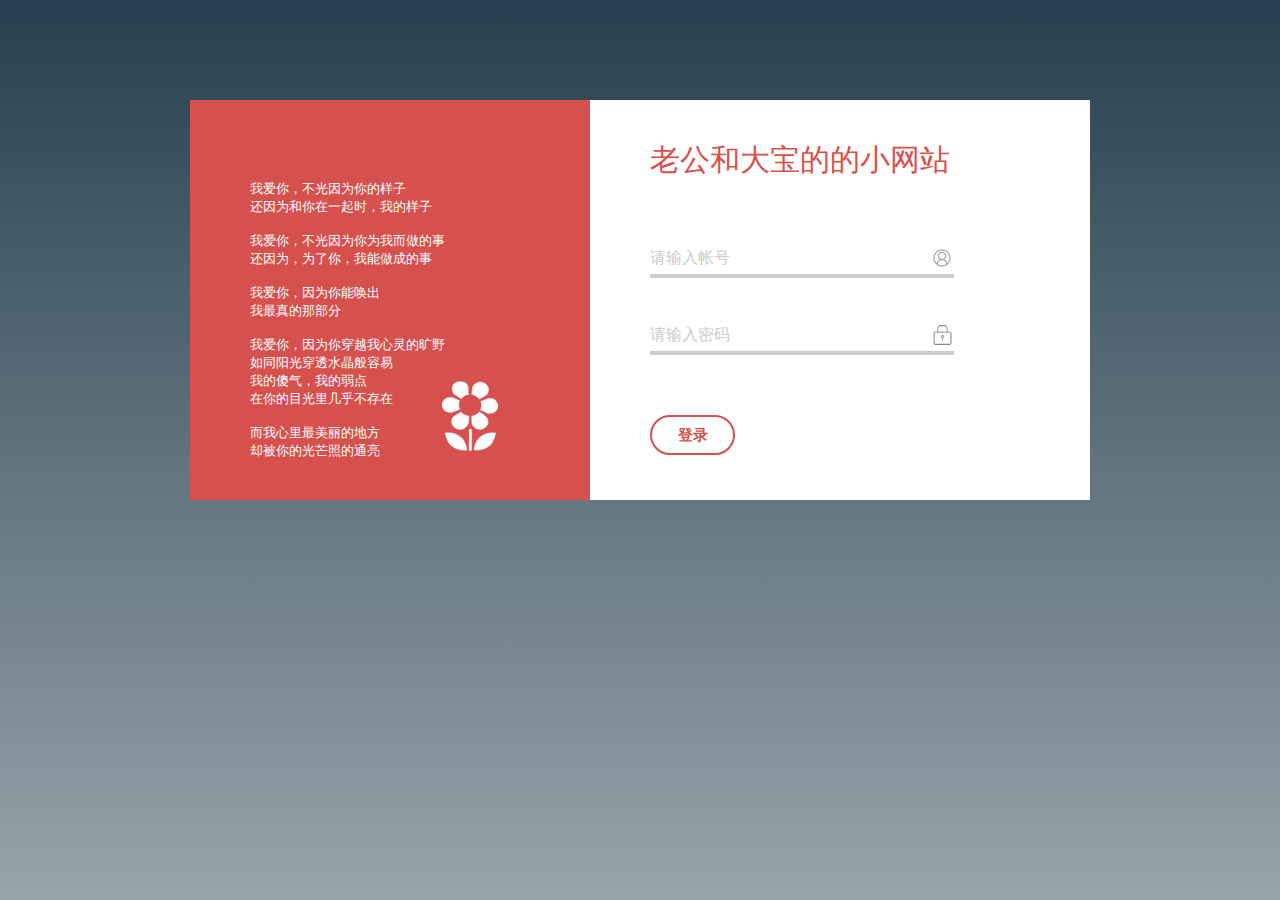
==== enter.html @ 68278f2e "上传网站源码到github" ====
<!DOCTYPE html>
<html>
<head>
<meta charset="UTF-8">
<title>登录</title>
<link rel="stylesheet" href="css/enter.css"/>
<script src="js/enter.js"></script>
</head>
<body>
	<div class="logo"></div>
	<div class="center">
		<div class="left">
			<div class="l1">
				
			</div>
			<div class="l2">
				<p>我爱你，不光因为你的样子</p>
				<p>还因为和你在一起时，我的样子</p>
				<br/>
				<p>我爱你，不光因为你为我而做的事</p>
				<p>还因为，为了你，我能做成的事</p>
				<br/>
				<p>我爱你，因为你能唤出</p>
				<p>我最真的那部分</p>
				<br/>
				<p>我爱你，因为你穿越我心灵的旷野</p>
				<p>如同阳光穿透水晶般容易</p>
				<p>我的傻气，我的弱点</p>
				<p>在你的目光里几乎不存在</p>
				<br/>
				<p>而我心里最美丽的地方</p>
				<p>却被你的光芒照的通亮</p>
			</div>
			<div id="niu">
				<img src="img/hua01.png" id="niu"/>
 			</div>
			
		</div>
		<div class="right">
			<form >
				<p id="p1">老公和大宝的的小网站</p>
				<p id="p2">
					<input type="text" id="code" value="请输入帐号" onfocus="f1();" onblur="f2();"/>
					<img src="img/t01.png" id="i1">
				</p>
					<hr class="hr1" />
				
				<p id="p3">
					<input type="text" id="pwd" value="请输入密码" onfocus="f3();" onblur="f4();"/>
					<img src="img/t02.png" id="i2">
				</p>	
					<hr class="hr1"/>
				<p id="p4">
					<input type="button" value="登录" id="sub" onclick="jump();">
				</p>
			</form>
			
		</div>
	</div>
</body>
</html>
---- css/enter.css ----
*{
	padding:0;margin:0;
	/*�߾��ʼֵΪ0*/
	
}
html,body{
	height:100%;
	width:100%;
	overflow:hidden;
	
	/*��ҳ����ɫ*/
	/*background-color:#26404F;*/
	
}
body{
	background:linear-gradient(to bottom,#26404F,#97A4AB) ;
}
.logo{
	/*�������ϲ���100����*/
	height:100px;
}
.center{
	/*�����������Ĵ�С��λ��*/
	width:900px;
	height:400px;
	background-color:#FFF;
	margin:0 auto;
	
}
.left{
	/*���������Ĵ�С��λ��*/
	width:400px;
	height:400px;
	background-color:#D6504E;
	
	float:left;
	position:relative;
}
.right{
	/*�������Ҳ�Ĵ�С��λ��*/
	width:500px;
	height:400px;
	float:left;
}
/*��������*/
.left p{
	/*�������*/
	color:#FFF;
	/*text-align:center;*/
}

.l1{
	
}
.l2{
	margin-top:80px;
	margin-left:60px;
	font-size:13px;
}

#niu{
	margin-right:;
	margin-bottom;
	width:80px;
	height:80px;
	position:absolute;
	right:40px;
	bottom:22px;
}
form{
	/*�Ҳ����*/
	margin-left:60px;
	margin-top:40px;
}
#p1{
	color:#DC504B;
	font-size:30px;
	/*font-weight:bold;*/
}
#p2{
	margin-top:60px;
	position:relative;
	width:300px;
}
#p3{
	margin-top:40px;
	position:relative;
	width:300px;
}
#p4{
	margin-top:60px;
	
		
}
#code,#pwd{
	border:0;
	color:#CCC;
	outline:none;
	line-height:33px;
	font-size:16px;
}
#code1,#pwd1{
	border:0;
	color:#D6504E;
	outline:none;
	line-height:30px;
	font-size:16px;
}
#i1,#i2{
	position:absolute;
	top:50%;
	transform:translateY(-50%);
	margin-left:75px;
}
.hr1{
	border:2px solid #ccc;
	width:300px;
}
#sub{
	background-color:#FFF;
	color:#D6504E;
	font-weight:bold;
	font-size:15px;
	border:2px solid #D6504E ;
	height:40px;
	width:85px;
	border-radius:30px;
	outline:none;
}
#sub:hover{
	box-shadow:1px 1px 1px #2F4F4F;
	cursor:pointer;
}
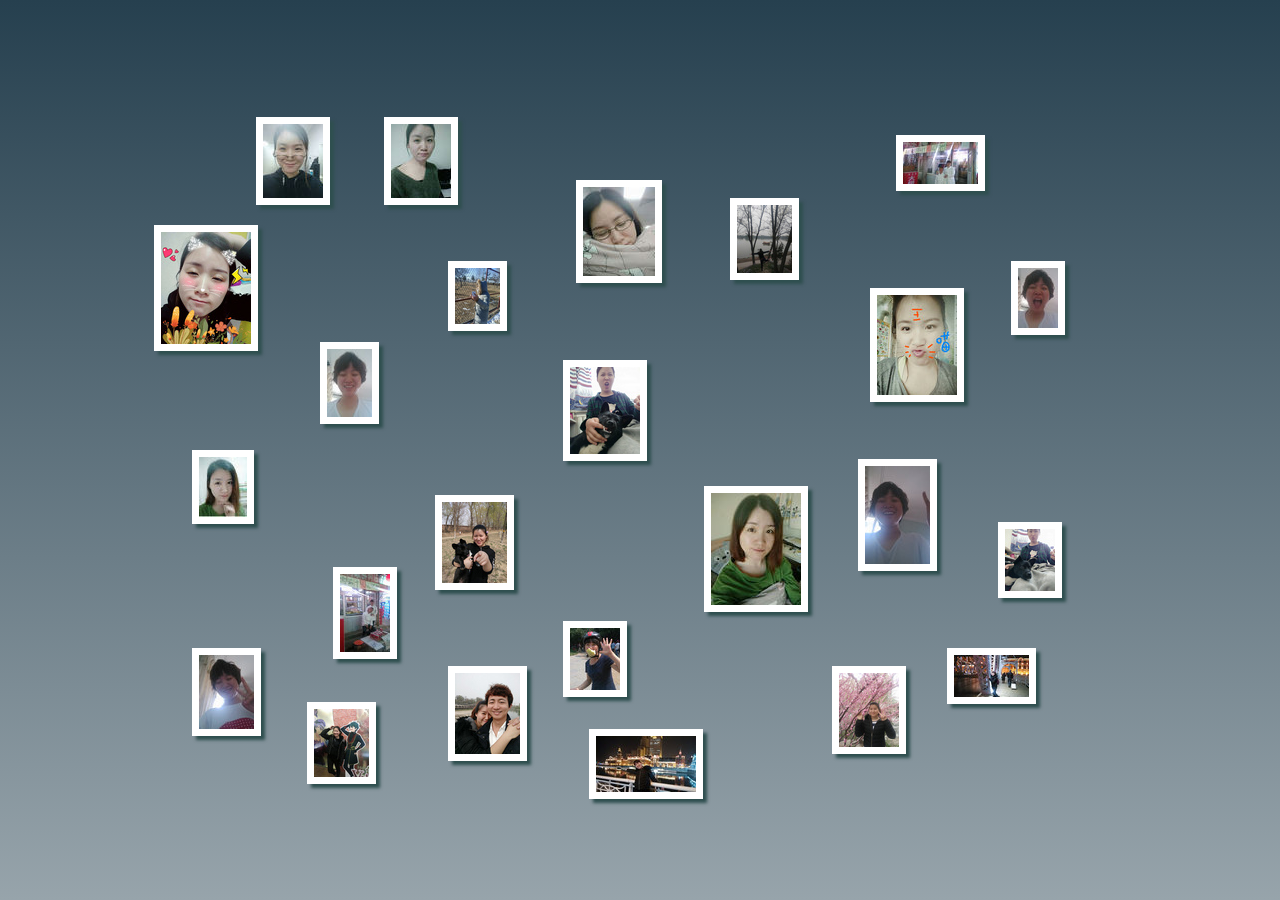
==== commit f50ec518: "Rename index.html to enter.html" ====
--- a/enter.html
+++ b/enter.html
@@ -2,60 +2,136 @@
 <html>
 <head>
 <meta charset="UTF-8">
-<title>登录</title>
-<link rel="stylesheet" href="css/enter.css"/>
-<script src="js/enter.js"></script>
+<title>宝宝情人节快乐</title>
+<link rel="stylesheet" href="css/index.css"/>
+<script src="js/index.js"></script>
 </head>
 <body>
-	<div class="logo"></div>
-	<div class="center">
-		<div class="left">
-			<div class="l1">
-				
-			</div>
-			<div class="l2">
-				<p>我爱你，不光因为你的样子</p>
-				<p>还因为和你在一起时，我的样子</p>
-				<br/>
-				<p>我爱你，不光因为你为我而做的事</p>
-				<p>还因为，为了你，我能做成的事</p>
-				<br/>
-				<p>我爱你，因为你能唤出</p>
-				<p>我最真的那部分</p>
-				<br/>
-				<p>我爱你，因为你穿越我心灵的旷野</p>
-				<p>如同阳光穿透水晶般容易</p>
-				<p>我的傻气，我的弱点</p>
-				<p>在你的目光里几乎不存在</p>
-				<br/>
-				<p>而我心里最美丽的地方</p>
-				<p>却被你的光芒照的通亮</p>
-			</div>
-			<div id="niu">
-				<img src="img/hua01.png" id="niu"/>
- 			</div>
-			
-		</div>
-		<div class="right">
-			<form >
-				<p id="p1">老公和大宝的的小网站</p>
-				<p id="p2">
-					<input type="text" id="code" value="请输入帐号" onfocus="f1();" onblur="f2();"/>
-					<img src="img/t01.png" id="i1">
-				</p>
-					<hr class="hr1" />
-				
-				<p id="p3">
-					<input type="text" id="pwd" value="请输入密码" onfocus="f3();" onblur="f4();"/>
-					<img src="img/t02.png" id="i2">
-				</p>	
-					<hr class="hr1"/>
-				<p id="p4">
-					<input type="button" value="登录" id="sub" onclick="jump();">
-				</p>
-			</form>
-			
-		</div>
+	<div class="photo_min">
+		<img src = "img/01.jpg" onclick = "return f1(this.id);" id="i01" class="min"/>
+		<img src = "img/02.jpg" onclick = "return f1(this.id);" id="i02" class="min"/>
+		<img src = "img/03.jpg" onclick = "return f1(this.id);" id="i03" class="min"/>
+		<img src = "img/04.jpg" onclick = "return f1(this.id);" id="i04" class="min"/>
+		<img src = "img/05.jpg" onclick = "return f1(this.id);" id="i05" class="min"/>
+		<img src = "img/06.jpg" onclick = "return f1(this.id);" id="i06" class="min"/>
+		<img src = "img/07.jpg" onclick = "return f1(this.id);" id="i07" class="min"/>
+		<img src = "img/08.jpg" onclick = "return f1(this.id);" id="i08" class="min"/>
+		<img src = "img/09.jpg" onclick = "return f1(this.id);" id="i09" class="min"/>
+		<img src = "img/10.jpg" onclick = "return f1(this.id);" id="i10" class="min"/>
+		<img src = "img/11.jpg" onclick = "return f1(this.id);" id="i11" class="min"/>
+		<img src = "img/12.jpg" onclick = "return f1(this.id);" id="i12" class="min"/>
+		<img src = "img/13.jpg" onclick = "return f1(this.id);" id="i13" class="min"/>
+		<img src = "img/14.jpg" onclick = "return f1(this.id);" id="i14" class="min"/>
+		<img src = "img/15.jpg" onclick = "return f1(this.id);" id="i15" class="min"/>
+		<img src = "img/16.jpg" onclick = "return f1(this.id);" id="i16" class="min"/>
+		<img src = "img/17.jpg" onclick = "return f1(this.id);" id="i17" class="min"/>
+		<img src = "img/18.jpg" onclick = "return f1(this.id);" id="i18" class="min"/>
+		<img src = "img/19.jpg" onclick = "return f1(this.id);" id="i19" class="min"/>
+		<img src = "img/20.jpg" onclick = "return f1(this.id);" id="i20" class="min"/>
+		<img src = "img/21.jpg" onclick = "return f1(this.id);" id="i21" class="min"/>
+		<img src = "img/22.jpg" onclick = "return f1(this.id);" id="i22" class="min"/>
+		<img src = "img/23.jpg" onclick = "return f1(this.id);" id="i23" class="min"/>
+		<img src = "img/24.jpg" onclick = "return f1(this.id);" id="i24" class="min"/>
 	</div>
+	
+	<div id="j01" class="photo">
+		<img src="img/011.jpg" id="i011" class="max">
+		<img src="img/close.png" onclick = "f2();" class="close">
+	</div>
+	<div id="j02" class="photo" >
+		<img src="img/021.jpg" id="i021" class="max">
+		<img src="img/close.png" onclick = "f2();" class="close">
+	</div>
+	<div id="j03" class="photo" >
+		<img src="img/031.jpg" id="i031" class="max">
+		<img src="img/close.png" onclick = "f2();" class="close">
+	</div>
+	<div id="j04" class="photo" >
+		<img src="img/041.jpg" id="i041" class="max">
+		<img src="img/close.png" onclick = "f2();" class="close">
+	</div>
+	<div id="j05" class="photo" >
+		<img src="img/051.jpg" id="i051" class="max">
+		<img src="img/close.png" onclick = "f2();" class="close">
+	</div>
+	<div id="j06" class="photo" >
+		<img src="img/061.jpg" id="i061" class="max">
+		<img src="img/close.png" onclick = "f2();" class="close">
+	</div>
+	<div id="j07" class="photo" >
+		<img src="img/071.jpg" id="i071" class="max">
+		<img src="img/close.png" onclick = "f2();" class="close">
+	</div>
+	<div id="j08" class="photo" >
+		<img src="img/081.jpg" id="i081" class="max">
+		<img src="img/close.png" onclick = "f2();" class="close">
+	</div>
+	<div id="j09" class="photo" >
+		<img src="img/091.jpg" id="i091" class="max">
+		<img src="img/close.png" onclick = "f2();" class="close">
+	</div>
+	<div id="j10" class="photo" >
+		<img src="img/101.jpg" id="i101" class="max">
+		<img src="img/close.png" onclick = "f2();" class="close">
+	</div>
+	<div id="j11" class="photo">
+		<img src="img/111.jpg" id="i111" class="max">
+		<img src="img/close.png" onclick = "f2();" class="close">
+	</div>
+	<div id="j12" class="photo">
+		<img src="img/121.jpg" id="i121" class="max">
+		<img src="img/close.png" onclick = "f2();" class="close">
+	</div>
+	<div id="j13" class="photo">
+		<img src="img/131.jpg" id="i131" class="max">
+		<img src="img/close.png" onclick = "f2();" class="close">
+	</div>
+	<div id="j14" class="photo">
+		<img src="img/141.jpg" id="i141" class="max">
+		<img src="img/close.png" onclick = "f2();" class="close">
+	</div>
+	<div id="j15" class="photo">
+		<img src="img/151.jpg" id="i151" class="max">
+		<img src="img/close.png" onclick = "f2();" class="close">
+	</div>
+	<div id="j16" class="photo">
+		<img src="img/161.jpg" id="i161" class="max">
+		<img src="img/close.png" onclick = "f2();" class="close">
+	</div>
+	<div id="j17" class="photo">
+		<img src="img/171.jpg" id="i171" class="max">
+		<img src="img/close.png" onclick = "f2();" class="close">
+	</div>
+	<div id="j18" class="photo">
+		<img src="img/181.jpg" id="i181" class="max">
+		<img src="img/close.png" onclick = "f2();" class="close">
+	</div>
+	<div id="j19" class="photo">
+		<img src="img/191.jpg" id="i191" class="max">
+		<img src="img/close.png" onclick = "f2();" class="close">
+	</div>
+	<div id="j20" class="photo">
+		<img src="img/201.jpg" id="i201" class="max">
+		<img src="img/close.png" onclick = "f2();" class="close">
+	</div>
+	<div id="j21" class="photo">
+		<img src="img/211.jpg" id="i211" class="max">
+		<img src="img/close.png" onclick = "f2();" class="close">
+	</div>
+	<div id="j22" class="photo">
+		<img src="img/221.jpg" id="i221" class="max">
+		<img src="img/close.png" onclick = "f2();" class="close">
+	</div>
+	<div id="j23" class="photo">
+		<img src="img/231.jpg" id="i231" class="max">
+		<img src="img/close.png" onclick = "f2();" class="close">
+	</div>
+	<div id="j24" class="photo">
+		<img src="img/241.jpg" id="i241" class="max">
+		<img src="img/close.png" onclick = "f2();" class="close">
+	</div>
+	
+	<div id="fade" class="bg_overlay"></div>
+	
 </body>
-</html>+</html>
--- a/css/index.css
+++ b/css/index.css
@@ -0,0 +1,165 @@
+*{padding:0; margin:0;  }
+html,body{
+	height:100%;
+	width:100%;
+	overflow:hidden;
+}
+body{
+	background:linear-gradient(to bottom,#26404F,#97A4AB);
+}
+/*СͼƬ������*/
+.photo_min{
+	height:100%;
+	width:100%;
+	position:relative;
+}
+.min{
+	border:7px white solid;
+	box-shadow:4px 4px 3px #2F4F4F;
+	position:absolute;
+}
+.min:hover{
+	cursor:pointer;
+	box-shadow:#2F4F4F 0px 8px 10px;
+}
+#i01{
+	top:50%;
+	left:15%;
+}
+#i02{
+	top:13%;
+	left:20%;
+}
+#i03{
+	top:54%;
+	left:55%;
+}
+#i04{
+	top:13%;
+	left:30%;
+}
+#i05{
+	top:20%;
+	left:45%;
+}
+#i06{
+	top:25%;
+	left:12%;
+}
+
+#i07{
+	top:40%;
+	left:44%;
+}
+#i08{
+	top:58%;
+	left:78%;
+}
+#i09{
+	top:74%;
+	left:65%;
+}
+#i10{
+	top:22%;
+	left:57%;
+}
+#i11{
+	top:74%;
+	left:35%;
+}
+#i12{
+	top:55%;
+	left:34%;
+}
+#i13{
+	top:78%;
+	left:24%;
+}
+#i14{
+	top:32%;
+	left:68%;
+}
+#i15{
+	top:29%;
+	left:35%;
+}
+#i16{
+	top:15%;
+	left:70%;
+}
+#i17{
+	top:63%;
+	left:26%;
+}
+#i18{
+	top:72%;
+	left:74%;
+}
+#i19{
+	top:81%;
+	left:46%;
+}
+#i20{
+	top:69%;
+	left:44%;
+}
+#i21{
+	top:72%;
+	left:15%;
+}
+#i22{
+	top:38%;
+	left:25%;
+}
+#i23{
+	top:29%;
+	left:79%;
+}
+#i24{
+	top:51%;
+	left:67%;
+}
+
+/*��ͼƬ������*/
+.photo{
+	display:none;
+	position:absolute;
+	top:0;
+	left:0;
+	width:100%;
+	height:100%;
+	/*padding:20px;*/
+	z-index:1002;
+	overflow:auto;
+}
+.bg_overlay{
+	display: none; 
+    position: absolute; 
+    top: 0%; 
+    left: 0%; 
+    width: 100%; 
+    height: 100%; 
+    background-color: #26404F; 
+    z-index:1001; 
+    -moz-opacity: 0.8; 
+    opacity:.80; 
+    filter: alpha(opacity=88) ;
+}
+.max{
+	margin:5% auto;
+	display:block;
+	border:15px solid white;
+	box-shadow:8px 8px 5px #292929;
+}
+.close{
+	position:absolute;
+	top:0px;
+	right:0px;
+	width:60px;
+	height:60px;
+}
+.close:hover{
+	cursor:pointer;
+	
+}
+
